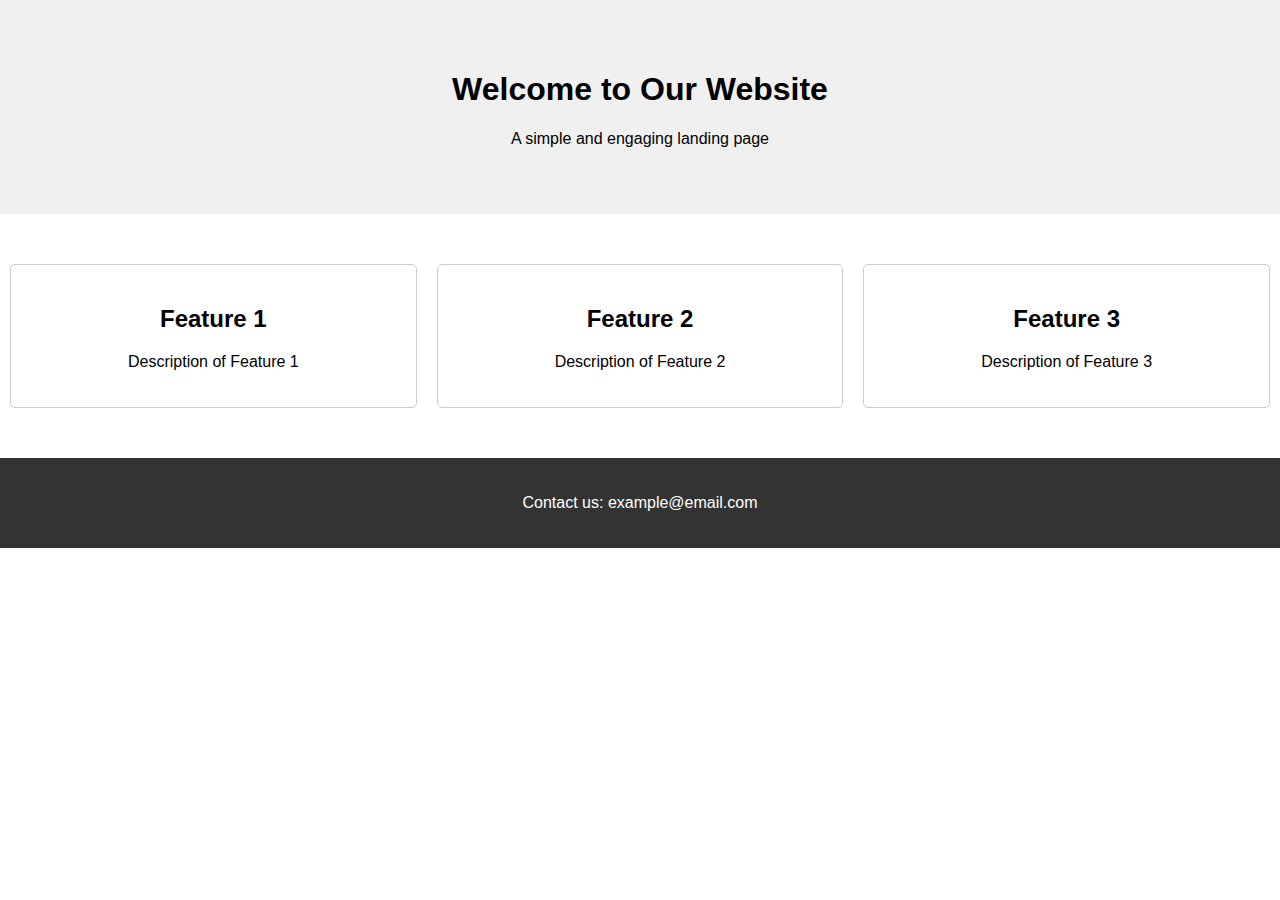
==== index.html @ 93df4317 "Add files via upload" ====
<!DOCTYPE html>
<html lang="en">
<head>
  <meta charset="UTF-8">
  <meta name="viewport" content="width=device-width, initial-scale=1.0">
  <title>Simple Landing Page</title>
  <link rel="stylesheet" href="styles.css">
</head>
<body>
  <header>
    <h1>Welcome to Our Website</h1>
    <p>A simple and engaging landing page</p>
  </header>
  
  <section class="features">
    <div class="feature">
      <h2>Feature 1</h2>
      <p>Description of Feature 1</p>
    </div>
    <div class="feature">
      <h2>Feature 2</h2>
      <p>Description of Feature 2</p>
    </div>
    <div class="feature">
      <h2>Feature 3</h2>
      <p>Description of Feature 3</p>
    </div>
  </section>

  <footer>
    <p>Contact us: example@email.com</p>
  </footer>
</body>
</html>
---- styles.css ----
body {
    font-family: Arial, sans-serif;
    margin: 0;
    padding: 0;
  }
  
  header {
    background-color: #f0f0f0;
    text-align: center;
    padding: 50px 0;
  }
  
  .features {
    display: flex;
    justify-content: space-around;
    align-items: center;
    padding: 50px 0;
  }
  
  .feature {
    flex: 1;
    text-align: center;
    padding: 20px;
    border: 1px solid #ccc;
    border-radius: 5px;
    margin: 0 10px;
  }
  
  footer {
    background-color: #333;
    color: #fff;
    text-align: center;
    padding: 20px 0;
  }
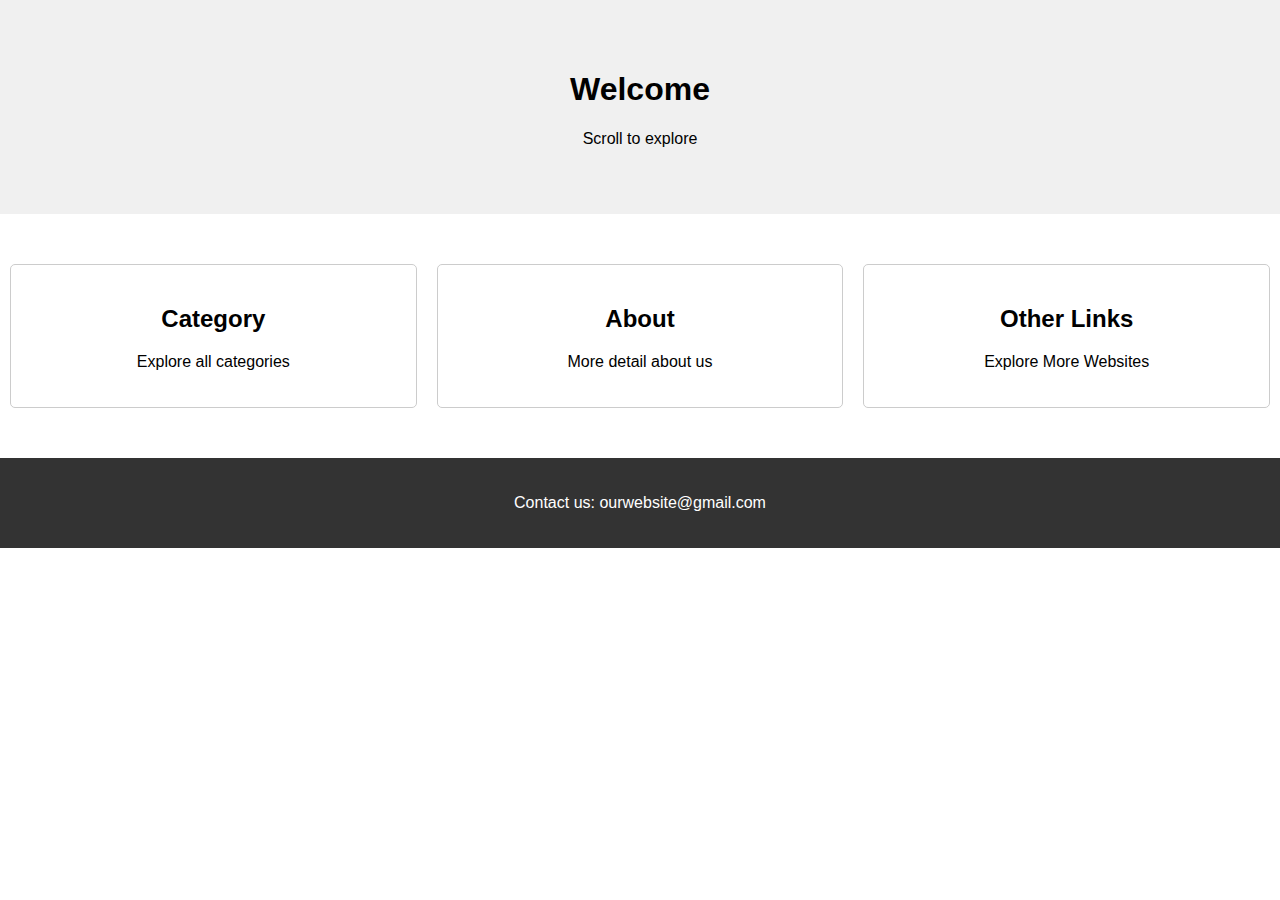
==== commit 26f15817: "index.html" ====
--- a/index.html
+++ b/index.html
@@ -8,27 +8,27 @@
 </head>
 <body>
   <header>
-    <h1>Welcome to Our Website</h1>
-    <p>A simple and engaging landing page</p>
+    <h1>Welcome</h1>
+    <p>Scroll to explore</p>
   </header>
   
   <section class="features">
     <div class="feature">
-      <h2>Feature 1</h2>
-      <p>Description of Feature 1</p>
+      <h2>Category</h2>
+      <p>Explore all categories</p>
     </div>
     <div class="feature">
-      <h2>Feature 2</h2>
-      <p>Description of Feature 2</p>
+      <h2>About</h2>
+      <p>More detail about us</p>
     </div>
     <div class="feature">
-      <h2>Feature 3</h2>
-      <p>Description of Feature 3</p>
+      <h2>Other Links</h2>
+      <p>Explore More Websites</p>
     </div>
   </section>
 
   <footer>
-    <p>Contact us: example@email.com</p>
+    <p>Contact us: ourwebsite@gmail.com</p>
   </footer>
 </body>
 </html>
